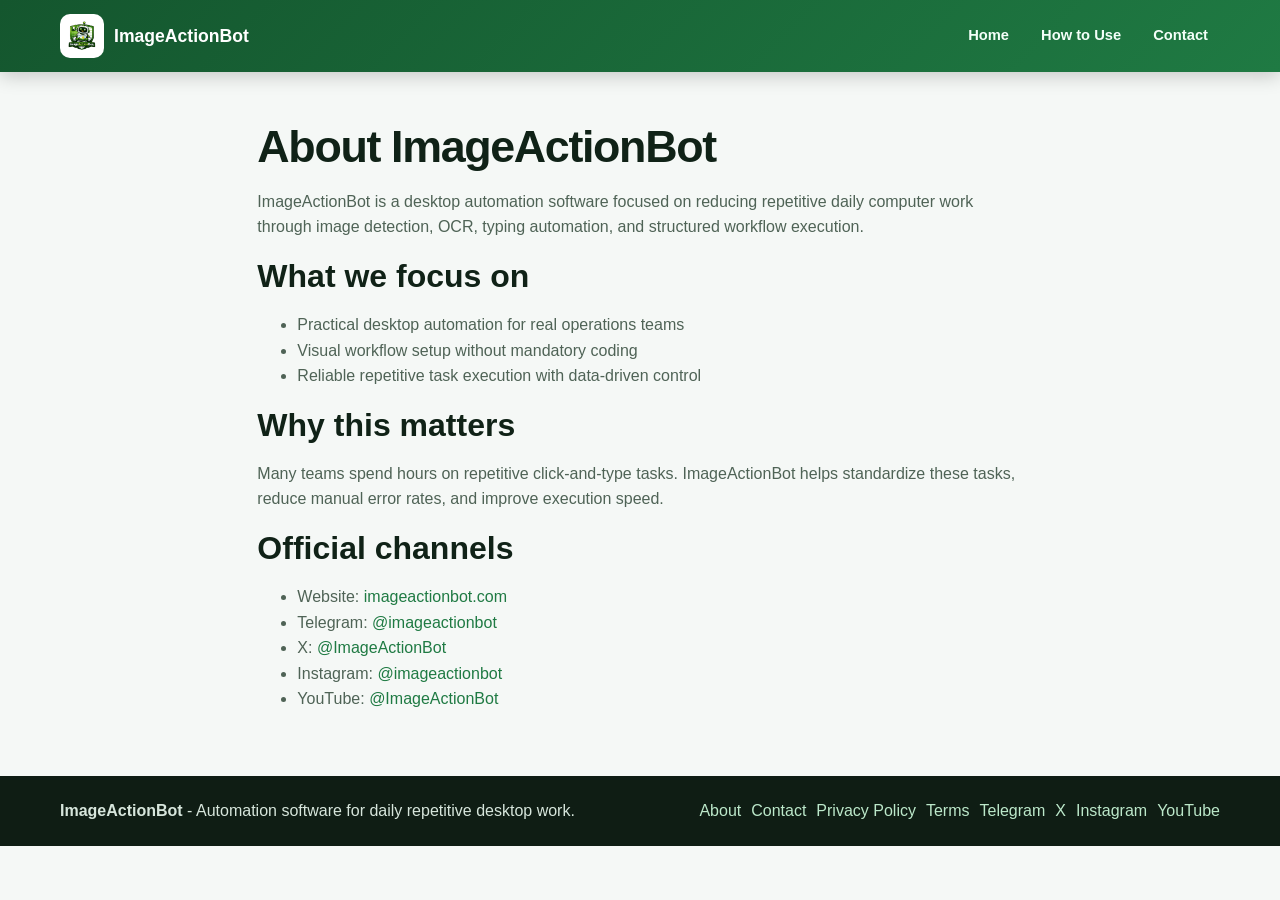
==== about.html @ 6e8ff441 "Update about.html" ====
<!doctype html>
<html lang="en">
<head>
  <meta charset="utf-8">
  <meta name="viewport" content="width=device-width, initial-scale=1">
  <title>About - ImageActionBot</title>
  <meta name="description" content="About ImageActionBot: mission, software focus, and official social channels.">
  <meta name="robots" content="index,follow">
  <link rel="canonical" href="https://www.imageactionbot.com/about.html">
  <meta name="theme-color" content="#1f7a43">
  <link rel="icon" href="./IMAGEACTIONBOT.png" type="image/png">
  <link rel="stylesheet" href="./main.css">
  <script async src="https://pagead2.googlesyndication.com/pagead/js/adsbygoogle.js?client=ca-pub-5368355682383000"
     crossorigin="anonymous"></script>
</head>
<body>
  <a class="skip-link" href="#main">Skip to content</a>
  <header class="site-header">
    <div class="container nav-wrap">
      <a class="brand" href="./index.html" aria-label="ImageActionBot home">
        <img src="./IMAGEACTIONBOT.png" alt="ImageActionBot logo" width="44" height="44">
        <span>ImageActionBot</span>
      </a>
      <nav class="nav" aria-label="Primary navigation">
        <a href="./index.html">Home</a>
        <a href="./how-to-use.html">How to Use</a>
        <a href="./contact.html">Contact</a>
      </nav>
    </div>
  </header>

  <main id="main" class="section">
    <div class="container prose">
      <h1>About ImageActionBot</h1>
      <p>ImageActionBot is a desktop automation software focused on reducing repetitive daily computer work through image detection, OCR, typing automation, and structured workflow execution.</p>

      <h2>What we focus on</h2>
      <ul>
        <li>Practical desktop automation for real operations teams</li>
        <li>Visual workflow setup without mandatory coding</li>
        <li>Reliable repetitive task execution with data-driven control</li>
      </ul>

      <h2>Why this matters</h2>
      <p>Many teams spend hours on repetitive click-and-type tasks. ImageActionBot helps standardize these tasks, reduce manual error rates, and improve execution speed.</p>

      <h2>Official channels</h2>
      <ul>
        <li>Website: <a href="https://www.imageactionbot.com" target="_blank" rel="noopener noreferrer">imageactionbot.com</a></li>
        <li>Telegram: <a href="https://t.me/imageactionbot" target="_blank" rel="noopener noreferrer">@imageactionbot</a></li>
        <li>X: <a href="https://x.com/ImageActionBot" target="_blank" rel="noopener noreferrer">@ImageActionBot</a></li>
        <li>Instagram: <a href="https://www.instagram.com/imageactionbot" target="_blank" rel="noopener noreferrer">@imageactionbot</a></li>
        <li>YouTube: <a href="https://www.youtube.com/@ImageActionBot" target="_blank" rel="noopener noreferrer">@ImageActionBot</a></li>
      </ul>
    </div>
  </main>

  <footer class="site-footer">
    <div class="container footer-wrap">
      <p><strong>ImageActionBot</strong> - Automation software for daily repetitive desktop work.</p>
      <div class="footer-links">
        <a href="./about.html">About</a>
        <a href="./contact.html">Contact</a>
        <a href="./privacy-policy.html">Privacy Policy</a>
        <a href="./terms.html">Terms</a>
        <a href="https://t.me/imageactionbot" target="_blank" rel="noopener noreferrer">Telegram</a>
        <a href="https://x.com/ImageActionBot" target="_blank" rel="noopener noreferrer">X</a>
        <a href="https://www.instagram.com/imageactionbot" target="_blank" rel="noopener noreferrer">Instagram</a>
        <a href="https://www.youtube.com/@ImageActionBot" target="_blank" rel="noopener noreferrer">YouTube</a>
      </div>
    </div>
  </footer>
</body>
</html>
---- main.css ----
:root {
  --bg: #f5f8f6;
  --bg-soft: #ebf2ee;
  --surface: #ffffff;
  --text: #102217;
  --muted: #4f6356;
  --border: #d0ddd4;
  --brand: #1f7a43;
  --brand-dark: #14562e;
  --brand-soft: #d9efe1;
  --shadow: 0 8px 24px rgba(20, 86, 46, 0.12);
  --shadow-lg: 0 16px 48px rgba(20, 86, 46, 0.18);
  --radius: 12px;
  --maxw: 1160px;
}

*,
*::before,
*::after {
  box-sizing: border-box;
}

html {
  scroll-behavior: smooth;
}

body {
  margin: 0;
  font-family: "Segoe UI", Calibri, Arial, sans-serif;
  line-height: 1.6;
  background: var(--bg);
  color: var(--text);
}

a {
  color: var(--brand);
  text-decoration: none;
}

a:hover {
  text-decoration: underline;
}

img {
  max-width: 100%;
  height: auto;
}

.skip-link {
  position: absolute;
  left: -9999px;
  top: 0;
}

.skip-link:focus {
  left: 12px;
  top: 12px;
  padding: 8px 12px;
  border-radius: 8px;
  background: var(--brand);
  color: #fff;
  z-index: 1000;
}

.container {
  width: min(var(--maxw), 100% - 2rem);
  margin-inline: auto;
}

.site-header {
  position: sticky;
  top: 0;
  z-index: 30;
  background: linear-gradient(135deg, var(--brand-dark), var(--brand));
  box-shadow: 0 4px 18px rgba(0, 0, 0, 0.2);
}

.nav-wrap {
  display: flex;
  align-items: center;
  justify-content: space-between;
  gap: 16px;
  padding: 14px 0;
}

.brand {
  display: inline-flex;
  align-items: center;
  gap: 10px;
  color: #fff;
  font-weight: 700;
  font-size: 1.1rem;
}

.brand:hover {
  text-decoration: none;
}

.brand img {
  border-radius: 10px;
  background: #fff;
  padding: 4px;
}

.nav {
  display: flex;
  gap: 8px;
  flex-wrap: wrap;
  align-items: center;
}

.nav a {
  color: #f4fff9;
  padding: 8px 12px;
  border-radius: 8px;
  font-weight: 600;
  font-size: 0.92rem;
}

.nav a:hover {
  text-decoration: none;
  background: rgba(255, 255, 255, 0.16);
}

.hero {
  background:
    radial-gradient(1000px 500px at 10% 0%, rgba(31, 122, 67, 0.16), transparent 60%),
    radial-gradient(850px 400px at 90% 20%, rgba(32, 122, 67, 0.1), transparent 55%),
    var(--bg);
  padding: 3.5rem 0 2.8rem;
}

.hero-grid {
  display: grid;
  grid-template-columns: 1.2fr 0.8fr;
  gap: 28px;
  align-items: center;
}

.badge {
  display: inline-block;
  margin: 0 0 12px;
  padding: 7px 12px;
  border-radius: 999px;
  background: var(--brand-soft);
  color: var(--brand-dark);
  font-size: 0.82rem;
  font-weight: 700;
}

h1 {
  margin: 0 0 14px;
  font-size: clamp(1.9rem, 4.5vw, 2.8rem);
  line-height: 1.18;
  letter-spacing: -0.03em;
}

h2 {
  margin: 0 0 12px;
  font-size: clamp(1.4rem, 2.8vw, 2rem);
  line-height: 1.25;
}

h3 {
  margin: 0 0 10px;
  font-size: 1.1rem;
}

.lead {
  margin: 0 0 20px;
  color: var(--muted);
  max-width: 68ch;
}

.cta-row {
  display: flex;
  flex-wrap: wrap;
  gap: 12px;
  margin-bottom: 16px;
}

.btn {
  display: inline-flex;
  align-items: center;
  justify-content: center;
  gap: 8px;
  border-radius: 10px;
  border: 1px solid transparent;
  padding: 11px 18px;
  font-weight: 700;
  text-decoration: none;
  cursor: pointer;
  transition: transform 0.12s ease, box-shadow 0.2s ease, background 0.2s ease;
}

.btn:hover {
  text-decoration: none;
  transform: translateY(-1px);
}

.btn-primary {
  color: #fff;
  background: linear-gradient(180deg, var(--brand), var(--brand-dark));
  box-shadow: var(--shadow);
}

.btn-primary:hover {
  box-shadow: var(--shadow-lg);
}

.btn-ghost {
  background: transparent;
  color: var(--brand-dark);
  border-color: #9fb6a8;
}

.btn-sm {
  padding: 8px 12px;
}

.full {
  width: 100%;
}

.release-line {
  display: flex;
  flex-wrap: wrap;
  gap: 14px;
  color: var(--muted);
  font-size: 0.92rem;
}

.hero-card {
  background: var(--surface);
  border: 1px solid var(--border);
  border-radius: var(--radius);
  padding: 1.25rem;
  box-shadow: var(--shadow);
}

.hero-card img {
  border-radius: 12px;
  background: var(--brand-soft);
  padding: 8px;
}

.hero-card p {
  color: var(--muted);
}

.section {
  padding: 3rem 0;
}

.section.alt {
  background: var(--bg-soft);
  border-top: 1px solid #deeadf;
  border-bottom: 1px solid #deeadf;
}

.section-intro {
  margin: 0 0 22px;
  color: var(--muted);
}

.card-grid {
  display: grid;
  grid-template-columns: repeat(auto-fit, minmax(220px, 1fr));
  gap: 14px;
}

.card {
  background: var(--surface);
  border: 1px solid var(--border);
  border-radius: var(--radius);
  padding: 1rem;
  box-shadow: 0 3px 12px rgba(20, 86, 46, 0.08);
}

.card p {
  margin: 0;
  color: var(--muted);
}

.split-grid {
  display: grid;
  grid-template-columns: repeat(2, minmax(0, 1fr));
  gap: 14px;
}

.panel {
  background: var(--surface);
  border: 1px solid var(--border);
  border-radius: var(--radius);
  padding: 1rem 1rem 0.8rem;
}

.panel ul,
.steps {
  margin: 0;
  padding-left: 1.2rem;
}

.steps li,
.panel li {
  margin-bottom: 8px;
}

.faq-list details {
  background: var(--surface);
  border: 1px solid var(--border);
  border-radius: 10px;
  padding: 12px 14px;
  margin-bottom: 10px;
}

.faq-list summary {
  cursor: pointer;
  font-weight: 700;
}

.faq-list p {
  margin: 8px 0 0;
  color: var(--muted);
}

.social-grid {
  display: grid;
  grid-template-columns: repeat(auto-fit, minmax(200px, 1fr));
  gap: 12px;
}

.social-card {
  display: block;
  background: var(--surface);
  border: 1px solid var(--border);
  border-radius: var(--radius);
  padding: 14px;
  box-shadow: 0 2px 10px rgba(20, 86, 46, 0.08);
}

.social-card strong {
  display: block;
  color: var(--brand-dark);
}

.social-card span {
  color: var(--muted);
  font-size: 0.88rem;
}

.social-card:hover {
  text-decoration: none;
  border-color: #93bca4;
}

.prose {
  max-width: 86ch;
}

.prose p,
.prose li {
  color: var(--muted);
}

.table-wrap {
  overflow-x: auto;
}

table {
  width: 100%;
  border-collapse: collapse;
  background: var(--surface);
  border: 1px solid var(--border);
}

th,
td {
  text-align: left;
  padding: 10px;
  border: 1px solid var(--border);
  font-size: 0.95rem;
}

th {
  background: #edf7f0;
  color: var(--brand-dark);
}

.final-cta {
  text-align: center;
}

.site-footer {
  background: #0f1d14;
  color: #d7e6dc;
  padding: 1.4rem 0;
}

.footer-wrap {
  display: flex;
  flex-wrap: wrap;
  gap: 12px;
  align-items: center;
  justify-content: space-between;
}

.footer-wrap p {
  margin: 0;
}

.footer-links {
  display: flex;
  flex-wrap: wrap;
  gap: 10px;
}

.footer-links a {
  color: #bce8ca;
}

.guide-hero .lead {
  max-width: 70ch;
}

@media (max-width: 920px) {
  .hero-grid {
    grid-template-columns: 1fr;
  }

  .split-grid {
    grid-template-columns: 1fr;
  }
}

@media (max-width: 640px) {
  .nav-wrap {
    align-items: flex-start;
    flex-direction: column;
  }

  .nav {
    width: 100%;
  }

  .nav a {
    font-size: 0.86rem;
    padding: 7px 9px;
  }

  .hero {
    padding-top: 2.7rem;
  }

  .section {
    padding: 2.3rem 0;
  }
}
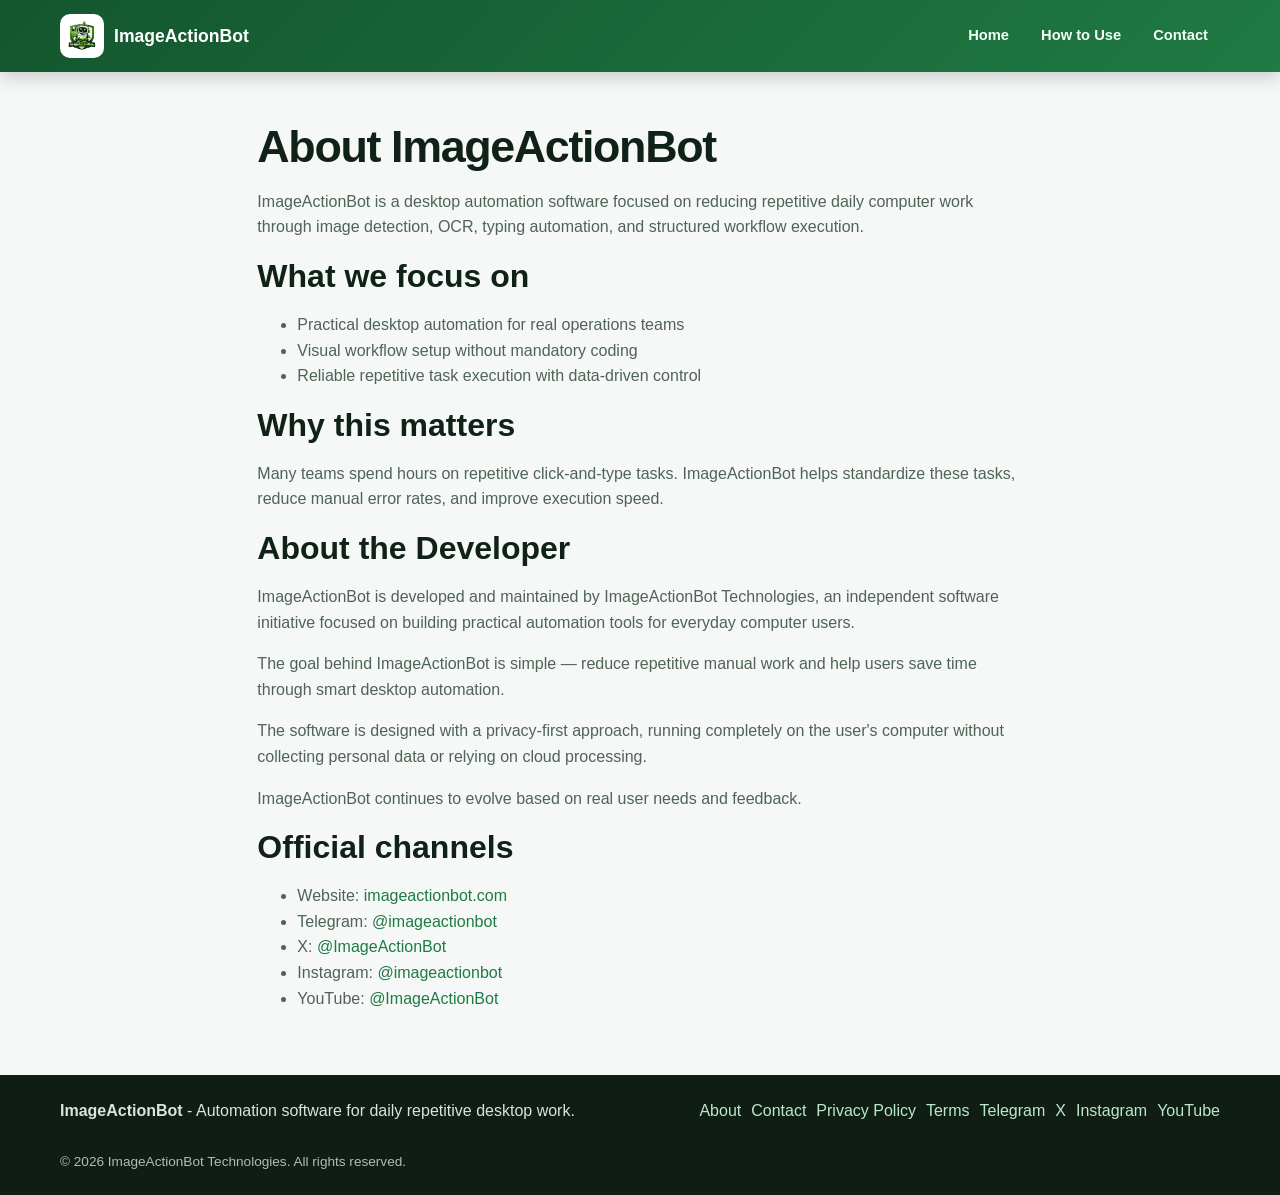
==== commit 61336bde: "Update about.html" ====
--- a/about.html
+++ b/about.html
@@ -44,6 +44,12 @@
       <h2>Why this matters</h2>
       <p>Many teams spend hours on repetitive click-and-type tasks. ImageActionBot helps standardize these tasks, reduce manual error rates, and improve execution speed.</p>
 
+      <h2>About the Developer</h2>
+      <p>ImageActionBot is developed and maintained by ImageActionBot Technologies, an independent software initiative focused on building practical automation tools for everyday computer users.</p>
+      <p>The goal behind ImageActionBot is simple — reduce repetitive manual work and help users save time through smart desktop automation.</p>
+      <p>The software is designed with a privacy-first approach, running completely on the user's computer without collecting personal data or relying on cloud processing.</p>
+      <p>ImageActionBot continues to evolve based on real user needs and feedback.</p>
+
       <h2>Official channels</h2>
       <ul>
         <li>Website: <a href="https://www.imageactionbot.com" target="_blank" rel="noopener noreferrer">imageactionbot.com</a></li>
@@ -68,6 +74,7 @@
         <a href="https://www.instagram.com/imageactionbot" target="_blank" rel="noopener noreferrer">Instagram</a>
         <a href="https://www.youtube.com/@ImageActionBot" target="_blank" rel="noopener noreferrer">YouTube</a>
       </div>
+      <p style="margin-top: 1rem; font-size: 0.85rem; opacity: 0.8;">© 2026 ImageActionBot Technologies. All rights reserved.</p>
     </div>
   </footer>
 </body>
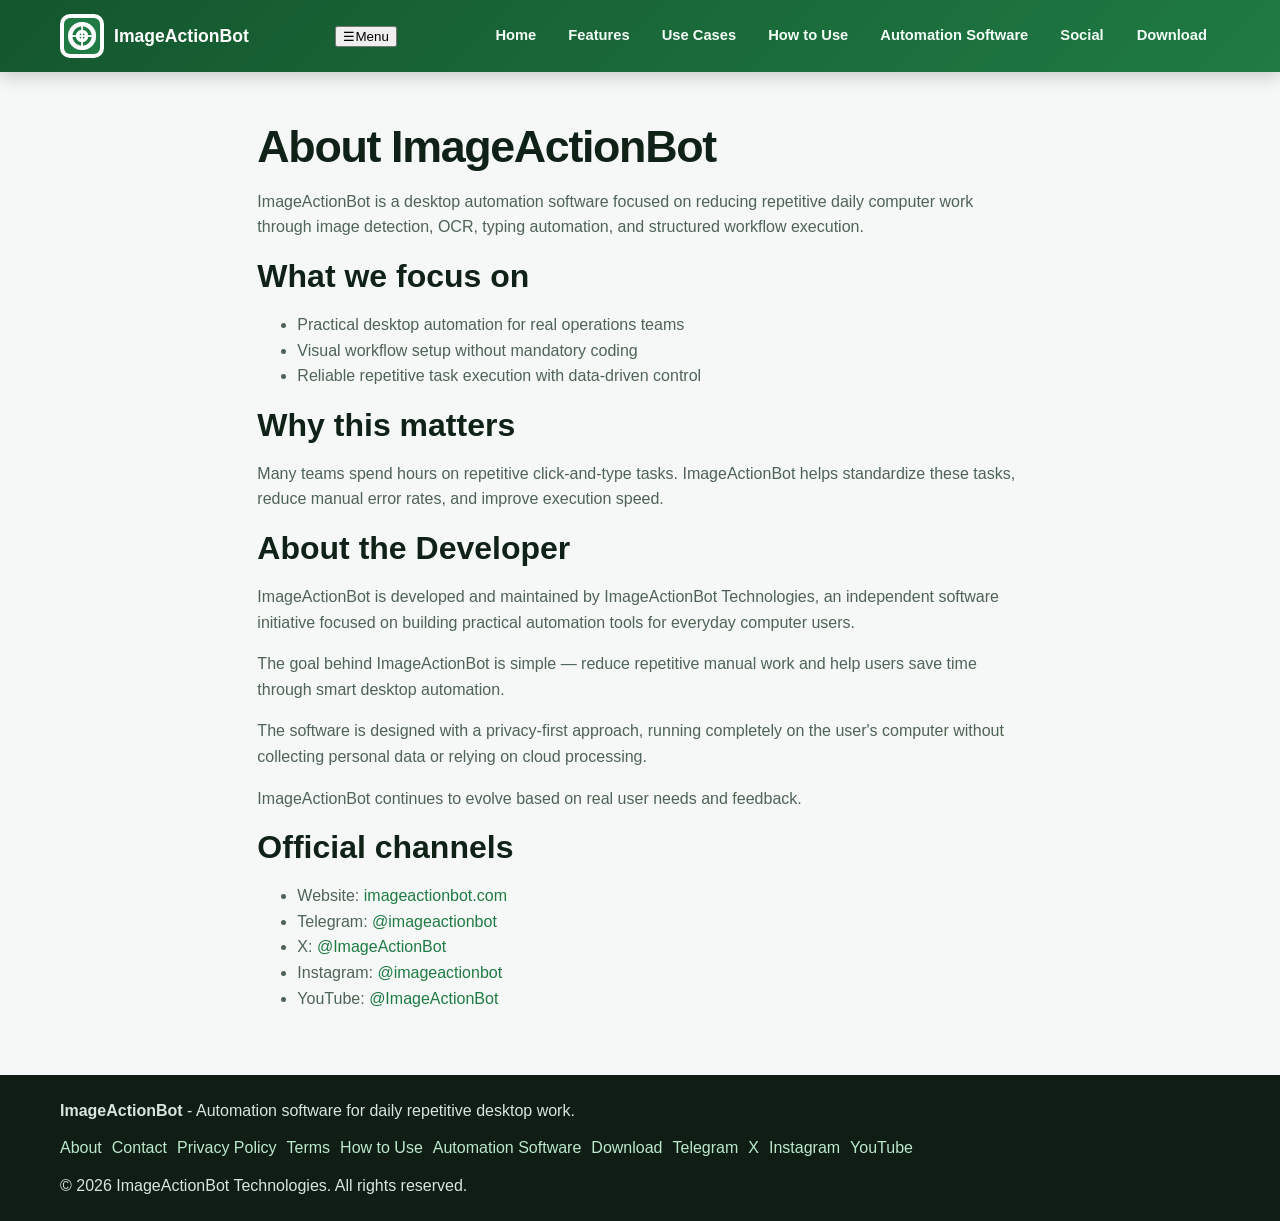
==== commit d7d1268f: "SEO: brand name ImageActionBot in SERP signals; remove domain alternateName - Drop WebSite alternate" ====
--- a/about.html
+++ b/about.html
@@ -1,81 +1,101 @@
-<!doctype html>
-<html lang="en">
-<head>
-  <meta charset="utf-8">
-  <meta name="viewport" content="width=device-width, initial-scale=1">
-  <title>About - ImageActionBot</title>
-  <meta name="description" content="About ImageActionBot: mission, software focus, and official social channels.">
-  <meta name="robots" content="index,follow">
-  <link rel="canonical" href="https://www.imageactionbot.com/about.html">
-  <meta name="theme-color" content="#1f7a43">
-  <link rel="icon" href="./IMAGEACTIONBOT.png" type="image/png">
-  <link rel="stylesheet" href="./main.css">
-  <script async src="https://pagead2.googlesyndication.com/pagead/js/adsbygoogle.js?client=ca-pub-5368355682383000"
-     crossorigin="anonymous"></script>
-</head>
-<body>
-  <a class="skip-link" href="#main">Skip to content</a>
-  <header class="site-header">
-    <div class="container nav-wrap">
-      <a class="brand" href="./index.html" aria-label="ImageActionBot home">
-        <img src="./IMAGEACTIONBOT.png" alt="ImageActionBot logo" width="44" height="44">
-        <span>ImageActionBot</span>
-      </a>
-      <nav class="nav" aria-label="Primary navigation">
-        <a href="./index.html">Home</a>
-        <a href="./how-to-use.html">How to Use</a>
-        <a href="./contact.html">Contact</a>
-      </nav>
-    </div>
-  </header>
-
-  <main id="main" class="section">
-    <div class="container prose">
-      <h1>About ImageActionBot</h1>
-      <p>ImageActionBot is a desktop automation software focused on reducing repetitive daily computer work through image detection, OCR, typing automation, and structured workflow execution.</p>
-
-      <h2>What we focus on</h2>
-      <ul>
-        <li>Practical desktop automation for real operations teams</li>
-        <li>Visual workflow setup without mandatory coding</li>
-        <li>Reliable repetitive task execution with data-driven control</li>
-      </ul>
-
-      <h2>Why this matters</h2>
-      <p>Many teams spend hours on repetitive click-and-type tasks. ImageActionBot helps standardize these tasks, reduce manual error rates, and improve execution speed.</p>
-
-      <h2>About the Developer</h2>
-      <p>ImageActionBot is developed and maintained by ImageActionBot Technologies, an independent software initiative focused on building practical automation tools for everyday computer users.</p>
-      <p>The goal behind ImageActionBot is simple — reduce repetitive manual work and help users save time through smart desktop automation.</p>
-      <p>The software is designed with a privacy-first approach, running completely on the user's computer without collecting personal data or relying on cloud processing.</p>
-      <p>ImageActionBot continues to evolve based on real user needs and feedback.</p>
-
-      <h2>Official channels</h2>
-      <ul>
-        <li>Website: <a href="https://www.imageactionbot.com" target="_blank" rel="noopener noreferrer">imageactionbot.com</a></li>
-        <li>Telegram: <a href="https://t.me/imageactionbot" target="_blank" rel="noopener noreferrer">@imageactionbot</a></li>
-        <li>X: <a href="https://x.com/ImageActionBot" target="_blank" rel="noopener noreferrer">@ImageActionBot</a></li>
-        <li>Instagram: <a href="https://www.instagram.com/imageactionbot" target="_blank" rel="noopener noreferrer">@imageactionbot</a></li>
-        <li>YouTube: <a href="https://www.youtube.com/@ImageActionBot" target="_blank" rel="noopener noreferrer">@ImageActionBot</a></li>
-      </ul>
-    </div>
-  </main>
-
-  <footer class="site-footer">
-    <div class="container footer-wrap">
-      <p><strong>ImageActionBot</strong> - Automation software for daily repetitive desktop work.</p>
-      <div class="footer-links">
-        <a href="./about.html">About</a>
-        <a href="./contact.html">Contact</a>
-        <a href="./privacy-policy.html">Privacy Policy</a>
-        <a href="./terms.html">Terms</a>
-        <a href="https://t.me/imageactionbot" target="_blank" rel="noopener noreferrer">Telegram</a>
-        <a href="https://x.com/ImageActionBot" target="_blank" rel="noopener noreferrer">X</a>
-        <a href="https://www.instagram.com/imageactionbot" target="_blank" rel="noopener noreferrer">Instagram</a>
-        <a href="https://www.youtube.com/@ImageActionBot" target="_blank" rel="noopener noreferrer">YouTube</a>
-      </div>
-      <p style="margin-top: 1rem; font-size: 0.85rem; opacity: 0.8;">© 2026 ImageActionBot Technologies. All rights reserved.</p>
-    </div>
-  </footer>
-</body>
-</html>
+<!doctype html>
+<html lang="en">
+<head>
+  <meta charset="utf-8">
+  <meta name="viewport" content="width=device-width, initial-scale=1">
+  <title>About - ImageActionBot</title>
+  <meta name="description" content="About ImageActionBot: mission, software focus, and official social channels.">
+  <meta name="robots" content="index,follow">
+  <link rel="canonical" href="https://www.imageactionbot.com/about.html">
+  <meta name="theme-color" content="#1f7a43">
+  <meta property="og:type" content="article">
+  <meta property="og:title" content="About ImageActionBot">
+  <meta property="og:description" content="Learn about ImageActionBot mission, product direction, and official channels.">
+  <meta property="og:url" content="https://www.imageactionbot.com/about.html">
+  <meta property="og:image" content="https://www.imageactionbot.com/og-share.png">
+  <meta name="twitter:card" content="summary_large_image">
+  <meta name="twitter:title" content="About ImageActionBot">
+  <meta name="twitter:description" content="Mission and product focus behind ImageActionBot desktop automation software.">
+  <meta name="twitter:image" content="https://www.imageactionbot.com/og-share.png">
+  <link rel="icon" href="https://www.imageactionbot.com/favicon.svg" type="image/svg+xml">
+  <link rel="icon" href="https://www.imageactionbot.com/IMAGEACTIONBOT.png" type="image/png" sizes="512x512">
+  <link rel="apple-touch-icon" href="https://www.imageactionbot.com/IMAGEACTIONBOT.png" sizes="180x180">
+  <link rel="manifest" href="./site.webmanifest">
+  <link rel="stylesheet" href="./main.css">
+  <script async src="https://pagead2.googlesyndication.com/pagead/js/adsbygoogle.js?client=ca-pub-5368355682383000"
+     crossorigin="anonymous"></script>
+</head>
+<body>
+  <a class="skip-link" href="#main">Skip to content</a>
+  <header class="site-header">
+    <div class="container nav-wrap">
+      <a class="brand" href="./index.html" aria-label="ImageActionBot home">
+        <img src="./IMAGEACTIONBOT.png" alt="ImageActionBot logo" width="44" height="44">
+        <span>ImageActionBot</span>
+      </a>
+      <nav class="nav" aria-label="Primary navigation">
+        <a href="./index.html">Home</a>
+        <a href="./index.html#features">Features</a>
+        <a href="./index.html#use-cases">Use Cases</a>
+        <a href="./how-to-use.html">How to Use</a>
+        <a href="./automation-software.html">Automation Software</a>
+        <a href="./index.html#social">Social</a>
+        <a class="btn btn-sm js-download-link" data-download-link href="#" target="_blank" rel="noopener noreferrer">Download</a>
+      </nav>
+    </div>
+  </header>
+
+  <main id="main" class="section">
+    <div class="container prose">
+      <h1>About ImageActionBot</h1>
+      <p>ImageActionBot is a desktop automation software focused on reducing repetitive daily computer work through image detection, OCR, typing automation, and structured workflow execution.</p>
+
+      <h2>What we focus on</h2>
+      <ul>
+        <li>Practical desktop automation for real operations teams</li>
+        <li>Visual workflow setup without mandatory coding</li>
+        <li>Reliable repetitive task execution with data-driven control</li>
+      </ul>
+
+      <h2>Why this matters</h2>
+      <p>Many teams spend hours on repetitive click-and-type tasks. ImageActionBot helps standardize these tasks, reduce manual error rates, and improve execution speed.</p>
+
+      <h2>About the Developer</h2>
+      <p>ImageActionBot is developed and maintained by ImageActionBot Technologies, an independent software initiative focused on building practical automation tools for everyday computer users.</p>
+      <p>The goal behind ImageActionBot is simple — reduce repetitive manual work and help users save time through smart desktop automation.</p>
+      <p>The software is designed with a privacy-first approach, running completely on the user's computer without collecting personal data or relying on cloud processing.</p>
+      <p>ImageActionBot continues to evolve based on real user needs and feedback.</p>
+
+      <h2>Official channels</h2>
+      <ul>
+        <li>Website: <a href="https://www.imageactionbot.com" target="_blank" rel="noopener noreferrer">imageactionbot.com</a></li>
+        <li>Telegram: <a href="https://t.me/imageactionbot" target="_blank" rel="noopener noreferrer">@imageactionbot</a></li>
+        <li>X: <a href="https://x.com/ImageActionBot" target="_blank" rel="noopener noreferrer">@ImageActionBot</a></li>
+        <li>Instagram: <a href="https://www.instagram.com/imageactionbot" target="_blank" rel="noopener noreferrer">@imageactionbot</a></li>
+        <li>YouTube: <a href="https://www.youtube.com/@ImageActionBot" target="_blank" rel="noopener noreferrer">@ImageActionBot</a></li>
+      </ul>
+    </div>
+  </main>
+
+  <footer class="site-footer">
+    <div class="container footer-wrap">
+      <p><strong>ImageActionBot</strong> - Automation software for daily repetitive desktop work.</p>
+      <div class="footer-links">
+        <a href="./about.html">About</a>
+        <a href="./contact.html">Contact</a>
+        <a href="./privacy-policy.html">Privacy Policy</a>
+        <a href="./terms.html">Terms</a>
+        <a href="./how-to-use.html">How to Use</a>
+        <a href="./automation-software.html">Automation Software</a>
+        <a class="js-download-link" data-download-link href="#">Download</a>
+        <a href="https://t.me/imageactionbot" target="_blank" rel="noopener noreferrer">Telegram</a>
+        <a href="https://x.com/ImageActionBot" target="_blank" rel="noopener noreferrer">X</a>
+        <a href="https://www.instagram.com/imageactionbot" target="_blank" rel="noopener noreferrer">Instagram</a>
+        <a href="https://www.youtube.com/@ImageActionBot" target="_blank" rel="noopener noreferrer">YouTube</a>
+      </div>
+      <p class="footer-note">© 2026 ImageActionBot Technologies. All rights reserved.</p>
+    </div>
+  </footer>
+  <script src="./main.js" defer></script>
+</body>
+</html>
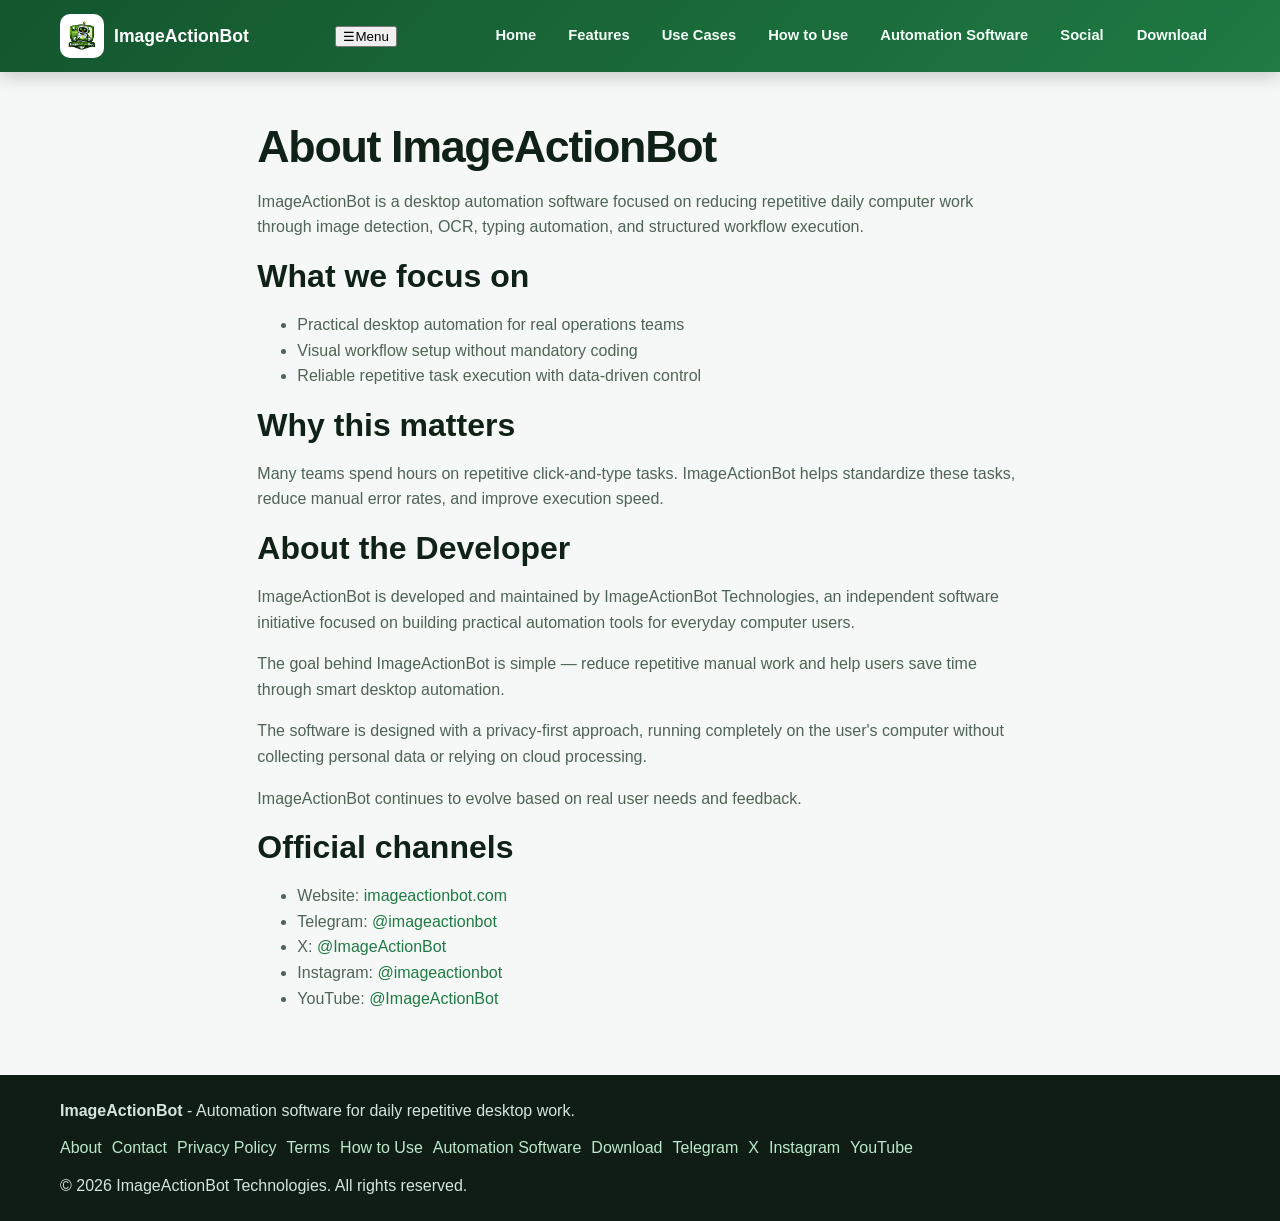
==== commit 3f05c187: "Switch branding assets to iab.png (512); remove generated favicon/og/logo files - Use iab.png for fa" ====
--- a/about.html
+++ b/about.html
@@ -12,14 +12,13 @@
   <meta property="og:title" content="About ImageActionBot">
   <meta property="og:description" content="Learn about ImageActionBot mission, product direction, and official channels.">
   <meta property="og:url" content="https://www.imageactionbot.com/about.html">
-  <meta property="og:image" content="https://www.imageactionbot.com/og-share.png">
+  <meta property="og:image" content="https://www.imageactionbot.com/iab.png">
   <meta name="twitter:card" content="summary_large_image">
   <meta name="twitter:title" content="About ImageActionBot">
   <meta name="twitter:description" content="Mission and product focus behind ImageActionBot desktop automation software.">
-  <meta name="twitter:image" content="https://www.imageactionbot.com/og-share.png">
-  <link rel="icon" href="https://www.imageactionbot.com/favicon.svg" type="image/svg+xml">
-  <link rel="icon" href="https://www.imageactionbot.com/IMAGEACTIONBOT.png" type="image/png" sizes="512x512">
-  <link rel="apple-touch-icon" href="https://www.imageactionbot.com/IMAGEACTIONBOT.png" sizes="180x180">
+  <meta name="twitter:image" content="https://www.imageactionbot.com/iab.png">
+  <link rel="icon" href="https://www.imageactionbot.com/iab.png" type="image/png" sizes="512x512">
+  <link rel="apple-touch-icon" href="https://www.imageactionbot.com/iab.png" sizes="512x512">
   <link rel="manifest" href="./site.webmanifest">
   <link rel="stylesheet" href="./main.css">
   <script async src="https://pagead2.googlesyndication.com/pagead/js/adsbygoogle.js?client=ca-pub-5368355682383000"
@@ -30,7 +29,7 @@
   <header class="site-header">
     <div class="container nav-wrap">
       <a class="brand" href="./index.html" aria-label="ImageActionBot home">
-        <img src="./IMAGEACTIONBOT.png" alt="ImageActionBot logo" width="44" height="44">
+        <img src="./iab.png" alt="ImageActionBot logo" width="44" height="44">
         <span>ImageActionBot</span>
       </a>
       <nav class="nav" aria-label="Primary navigation">
